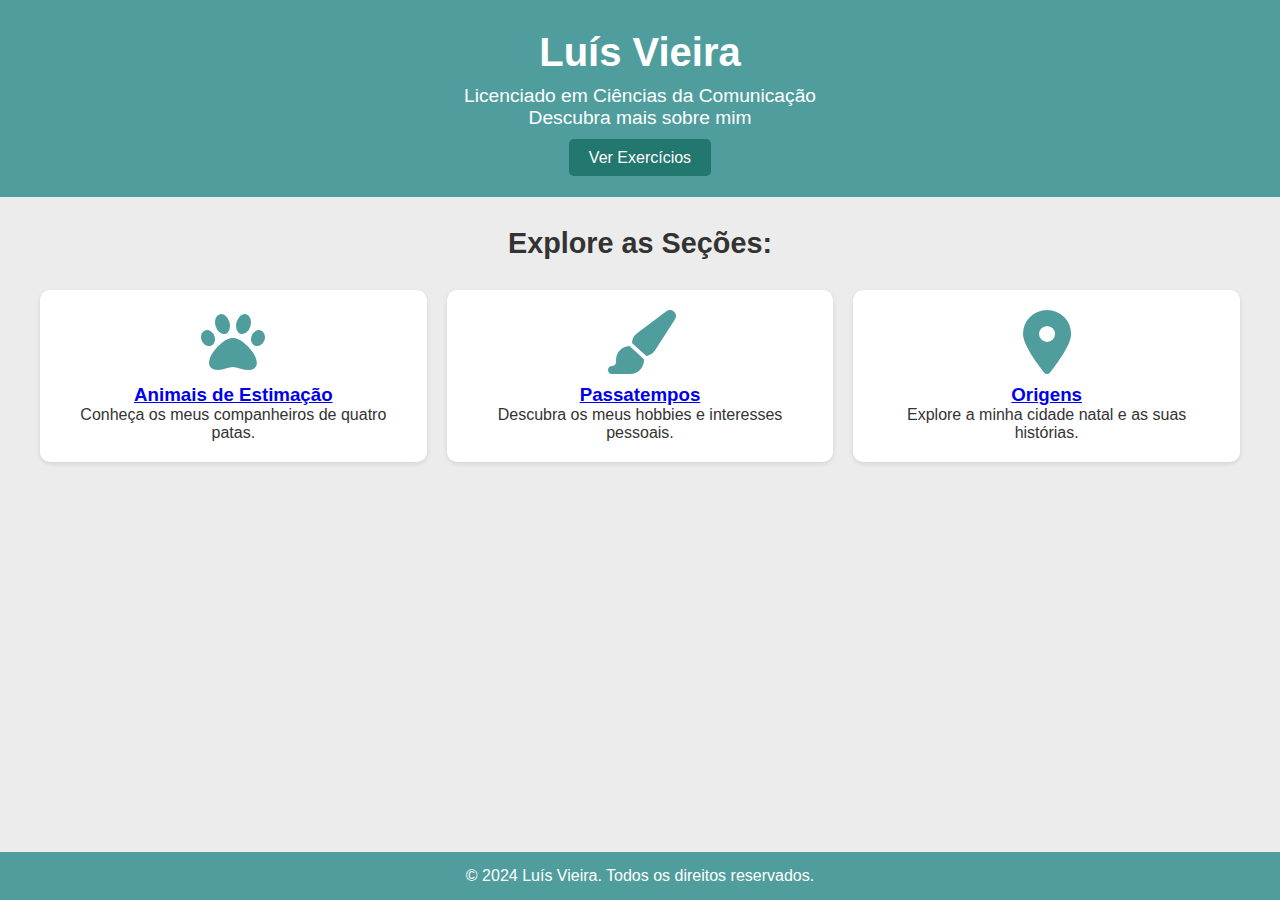
==== index.html @ 6de163f2 "Add files via upload" ====
<!DOCTYPE html>
<html lang="pt">
<head>
    <meta charset="UTF-8">
    <meta name="viewport" content="width=device-width, initial-scale=1.0">
    <title>Luís Vieira - Portfólio Pessoal</title>
    <!-- Link para o Reset CSS -->
    <link rel="stylesheet" href="css/reset.css">
    <!-- Link para o CSS Principal -->
    <link rel="stylesheet" href="css/style.css">
    <!-- Biblioteca de Ícones (Font Awesome) -->
    <link rel="stylesheet" href="https://cdnjs.cloudflare.com/ajax/libs/font-awesome/6.0.0/css/all.min.css">
</head>
<body>
    <!-- Cabeçalho -->
    <header class="header">
        <div class="profile">
            <h1>Luís Vieira</h1>
            <p>Licenciado em Ciências da Comunicação<br>Descubra mais sobre mim</p>
            <!-- Botão para aceder à página de exercícios -->
            <div class="btn-exercicios">
                <a href="exercicios/index.html" class="btn">Ver Exercícios</a>
            </div>
        </div>
    </header>

    <!-- Secção Principal -->
    <main>
        <!-- Secção de Cartões -->
        <section class="cartoes">
            <h2>Explore as Seções:</h2>
            <div class="cartoes-container">
                <!-- Cartão: Animais -->
                <article class="cartao">
                    <i class="fa-solid fa-paw"></i>
                    <h3><a href="animais/animais.html">Animais de Estimação</a></h3>
                    <p>Conheça os meus companheiros de quatro patas.</p>
                </article>
                <!-- Cartão: Passatempos -->
                <article class="cartao">
                    <i class="fa-solid fa-paint-brush"></i>
                    <h3><a href="passatempos/passatempos.html">Passatempos</a></h3>
                    <p>Descubra os meus hobbies e interesses pessoais.</p>
                </article>
                <!-- Cartão: Origens -->
                <article class="cartao">
                    <i class="fa-solid fa-map-marker-alt"></i>
                    <h3><a href="origens/naturalidade.html">Origens</a></h3>
                    <p>Explore a minha cidade natal e as suas histórias.</p>
                </article>
            </div>
        </section>
    </main>

    <!-- Rodapé -->
    <footer class="footer">
        <p>© 2024 Luís Vieira. Todos os direitos reservados.</p>
    </footer>
</body>
</html>
---- css/style.css ----
/* ---------------------------- */
/* --- Reset e Variáveis Globais --- */
/* ---------------------------- */
:root {
    --cor-principal: #4F9E9D; /* Verde água */
    --cor-secundaria: #ECECEC; /* Fundo claro */
    --cor-texto: #333; /* Texto */
    --cor-hover: #22776E; /* Hover */
}

/* Reset */
* {
    margin: 0;
    padding: 0;
    box-sizing: border-box;
}

body {
    font-family: Arial, Helvetica, sans-serif;
    background: var(--cor-secundaria);
    color: var(--cor-texto);
    min-height: 100vh;
    display: flex;
    flex-direction: column;
    margin: 0 auto;
}

/* ---------------------------- */
/* --- Cabeçalho --- */
/* ---------------------------- */
.header {
    background: var(--cor-principal);
    color: white;
    text-align: center;
    padding: 30px 20px;
    position: relative;
}

.header h1 {
    font-size: 2.5rem;
}

.header p {
    margin-top: 10px;
    font-size: 1.2rem;
}

.btn-exercicios {
    margin-top: 20px;
}

.btn {
    text-decoration: none;
    background: var(--cor-hover);
    color: white;
    padding: 10px 20px;
    border-radius: 5px;
    font-size: 1rem;
    transition: background 0.3s ease;
}

.btn:hover {
    background: var(--cor-principal);
}

/* ---------------------------- */
/* --- Menu de Navegação --- */
/* ---------------------------- */
.menu-botoes {
    display: flex;
    justify-content: center;
    gap: 15px;
    margin: 20px 0;
    flex-wrap: wrap;
}

.botao-menu {
    text-decoration: none;
    color: white;
    background: var(--cor-hover);
    padding: 10px 20px;
    border-radius: 5px;
    transition: background 0.3s ease;
    font-size: 1rem;
    text-align: center;
}

.botao-menu:hover {
    background: var(--cor-principal);
}

/* ---------------------------- */
/* --- Cartões (Página Inicial) --- */
/* ---------------------------- */
.cartoes h2 {
    text-align: center;
    margin: 30px 0;
    font-size: 1.8rem;
}

.cartoes-container {
    display: grid;
    grid-template-columns: repeat(auto-fit, minmax(300px, 1fr));
    gap: 20px;
    max-width: 1200px;
    margin: 0 auto;
}

.cartao {
    background: white;
    border-radius: 10px;
    box-shadow: 0 2px 5px rgba(0, 0, 0, 0.1);
    padding: 20px;
    text-align: center;
    transition: transform 0.3s ease, box-shadow 0.3s ease;
}

.cartao:hover {
    transform: scale(1.05);
    box-shadow: 0 4px 10px rgba(0, 0, 0, 0.2);
}

.cartao i {
    font-size: 4rem;
    color: var(--cor-principal);
    margin-bottom: 10px;
}

/* ---------------------------- */
/* --- Galeria (Imagens em Mosaico) --- */
/* ---------------------------- */
.historia-e-galeria {
    display: flex;
    flex-direction: column;
    gap: 20px;
    max-width: 1200px;
    margin: 40px auto;
    align-items: center;
}

.historia-e-galeria .texto {
    font-size: 1rem;
    line-height: 1.6;
    text-align: center;
    max-width: 600px;
}

.historia-e-galeria .imagens {
    display: grid;
    grid-template-columns: repeat(auto-fit, minmax(150px, 1fr));
    gap: 10px;
    width: 100%;
    justify-content: center;
}

.historia-e-galeria .imagens img {
    width: 100%;
    border-radius: 10px;
    box-shadow: 0 2px 5px rgba(0, 0, 0, 0.1);
    transition: transform 0.3s ease;
}

.historia-e-galeria .imagens img:hover {
    transform: scale(1.05);
}

/* ---------------------------- */
/* --- Rodapé --- */
/* ---------------------------- */
.footer {
    background: var(--cor-principal);
    color: white;
    text-align: center;
    padding: 15px;
    margin-top: auto; /* Garante que o rodapé fica no final */
}

/* ---------------------------- */
/* --- Responsividade --- */
/* ---------------------------- */
@media (max-width: 768px) {
    .historia-e-galeria {
        flex-direction: column;
        text-align: center;
    }

    .menu-botoes {
        flex-direction: column;
    }
}
/* ---------------------------- */
/* --- Estilo para Galeria de Imagens (Mosaico) --- */
/* ---------------------------- */
.imagens {
    display: grid;
    grid-template-columns: repeat(auto-fit, minmax(150px, 1fr)); /* Múltiplas colunas responsivas */
    gap: 15px; /* Espaço entre as imagens */
    margin: 20px auto;
    max-width: 1200px;
}

.imagens img {
    width: 100%; /* Ocupa todo o espaço da célula */
    height: 150px; /* Altura fixa */
    object-fit: cover; /* Recorta a imagem proporcionalmente */
    border-radius: 8px; /* Bordas arredondadas */
    box-shadow: 0 2px 5px rgba(0, 0, 0, 0.1); /* Sombras suaves */
    transition: transform 0.3s ease;
}

.imagens img:hover {
    transform: scale(1.05); /* Zoom suave ao passar o mouse */
}
/* Estilo específico para imagens quadradas */
.imagens-quadradas img {
    height: 150px; /* Altura igual à largura para ficar quadrado */
    width: 150px; /* Define o tamanho fixo */
    object-fit: cover; /* Recorta a imagem proporcionalmente */
    border-radius: 8px; /* Bordas arredondadas */
    box-shadow: 0 2px 5px rgba(0, 0, 0, 0.1); /* Sombras suaves */
    transition: transform 0.3s ease;
}

.imagens-quadradas img:hover {
    transform: scale(1.05); /* Zoom suave ao passar o mouse */
}
/* Estilo específico para imagens quadradas */
.imagens-quadradas {
    display: grid;
    grid-template-columns: repeat(auto-fit, minmax(150px, 1fr)); /* Layout de mosaico */
    gap: 15px;
    justify-content: center;
    margin: 20px auto;
    max-width: 1200px;
}

.imagens-quadradas img {
    width: 150px; /* Largura fixa para garantir formato quadrado */
    height: 150px; /* Altura fixa para garantir formato quadrado */
    object-fit: cover; /* Garante que as imagens sejam ajustadas proporcionalmente */
    border-radius: 8px; /* Bordas arredondadas */
    box-shadow: 0 2px 5px rgba(0, 0, 0, 0.1); /* Sombras suaves */
    transition: transform 0.3s ease;
}

.imagens-quadradas img:hover {
    transform: scale(1.05); /* Efeito de zoom ao passar o mouse */
}
/* ---------------------------- */
/* --- Estilo para Post-its --- */
/* ---------------------------- */
.lista-exercicios {
    display: grid;
    grid-template-columns: repeat(auto-fit, minmax(150px, 1fr)); /* Layout responsivo */
    gap: 20px;
    justify-items: center; /* Centraliza os Post-its */
    padding: 20px;
    list-style: none; /* Remove os marcadores da lista */
}

.lista-exercicios li {
    position: relative;
    background: #fffa86; /* Cor amarela de Post-it */
    width: 150px;
    height: 150px;
    display: flex;
    align-items: center;
    justify-content: center;
    text-align: center;
    padding: 10px;
    border-radius: 5px;
    box-shadow: 0 5px 15px rgba(0, 0, 0, 0.2);
    transform: rotate(-3deg); /* Inclinação inicial */
    transition: transform 0.3s ease, box-shadow 0.3s ease;
}

.lista-exercicios li:hover {
    transform: rotate(0deg) scale(1.1); /* Post-it endireita e cresce ao passar o mouse */
    box-shadow: 0 8px 20px rgba(0, 0, 0, 0.3);
}

.lista-exercicios li a {
    text-decoration: none;
    color: #333;
    font-weight: bold;
    font-size: 1rem;
    transition: color 0.3s ease;
}

.lista-exercicios li a:hover {
    color: var(--cor-hover); /* Cor de hover definida no tema */
}
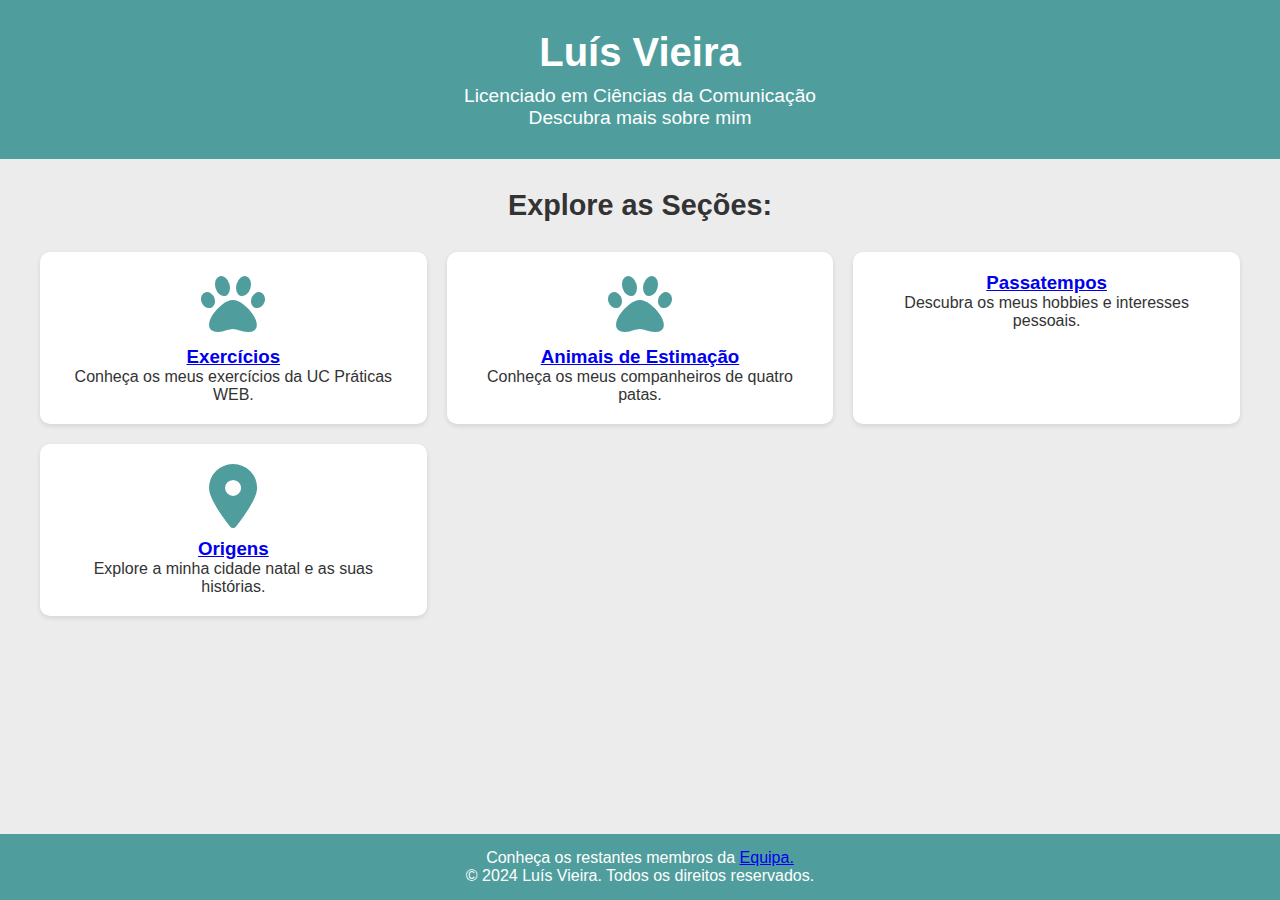
==== commit 424e8d6d: "Add files via upload" ====
--- a/index.html
+++ b/index.html
@@ -17,10 +17,7 @@
         <div class="profile">
             <h1>Luís Vieira</h1>
             <p>Licenciado em Ciências da Comunicação<br>Descubra mais sobre mim</p>
-            <!-- Botão para aceder à página de exercícios -->
-            <div class="btn-exercicios">
-                <a href="exercicios/index.html" class="btn">Ver Exercícios</a>
-            </div>
+           
         </div>
     </header>
 
@@ -30,6 +27,12 @@
         <section class="cartoes">
             <h2>Explore as Seções:</h2>
             <div class="cartoes-container">
+                 <!-- Cartão: Exercícios -->
+                 <article class="cartao">
+                    <i class="fa-solid fa-paw"></i>
+                    <h3><a href="exercicios/exercicios.html">Exercícios</a></h3>
+                    <p>Conheça os meus exercícios da UC Práticas WEB.</p>
+                </article>
                 <!-- Cartão: Animais -->
                 <article class="cartao">
                     <i class="fa-solid fa-paw"></i>
@@ -38,7 +41,7 @@
                 </article>
                 <!-- Cartão: Passatempos -->
                 <article class="cartao">
-                    <i class="fa-solid fa-paint-brush"></i>
+                    <i class="nature_people"></i>
                     <h3><a href="passatempos/passatempos.html">Passatempos</a></h3>
                     <p>Descubra os meus hobbies e interesses pessoais.</p>
                 </article>
@@ -54,6 +57,10 @@
 
     <!-- Rodapé -->
     <footer class="footer">
+        <section class="section">
+            <p>Conheça os restantes membros da <a href="../equipa.html" target="_blank">Equipa.</a></p>
+            </div>
+        </section>
         <p>© 2024 Luís Vieira. Todos os direitos reservados.</p>
     </footer>
 </body>
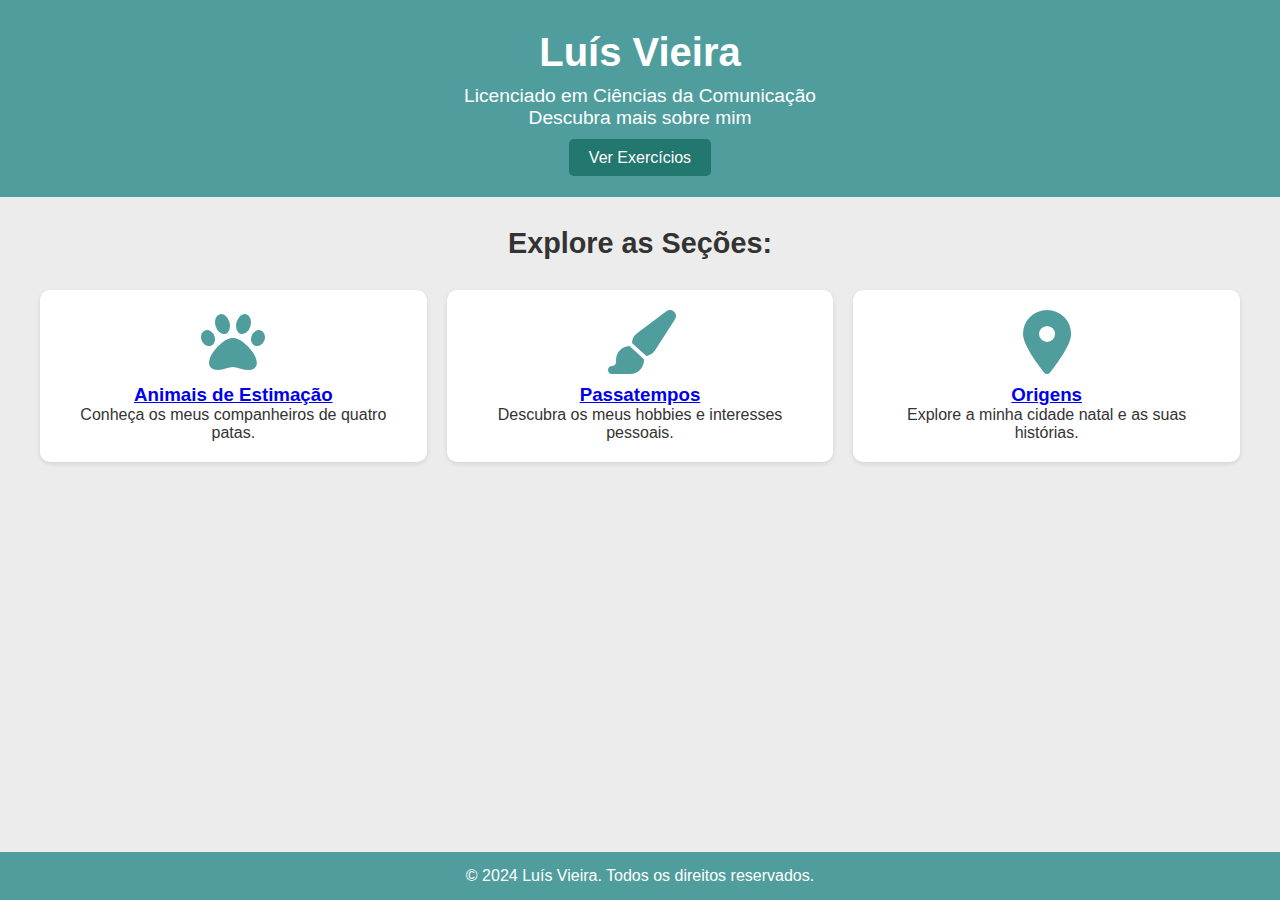
==== commit 0d837680: "Update index.html" ====
--- a/index.html
+++ b/index.html
@@ -17,7 +17,10 @@
         <div class="profile">
             <h1>Luís Vieira</h1>
             <p>Licenciado em Ciências da Comunicação<br>Descubra mais sobre mim</p>
-           
+            <!-- Botão para aceder à página de exercícios -->
+            <div class="btn-exercicios">
+                <a href="exercicios/exercicios.html" class="btn">Ver Exercícios</a>
+            </div>
         </div>
     </header>
 
@@ -27,12 +30,6 @@
         <section class="cartoes">
             <h2>Explore as Seções:</h2>
             <div class="cartoes-container">
-                 <!-- Cartão: Exercícios -->
-                 <article class="cartao">
-                    <i class="fa-solid fa-paw"></i>
-                    <h3><a href="exercicios/exercicios.html">Exercícios</a></h3>
-                    <p>Conheça os meus exercícios da UC Práticas WEB.</p>
-                </article>
                 <!-- Cartão: Animais -->
                 <article class="cartao">
                     <i class="fa-solid fa-paw"></i>
@@ -41,7 +38,7 @@
                 </article>
                 <!-- Cartão: Passatempos -->
                 <article class="cartao">
-                    <i class="nature_people"></i>
+                    <i class="fa-solid fa-paint-brush"></i>
                     <h3><a href="passatempos/passatempos.html">Passatempos</a></h3>
                     <p>Descubra os meus hobbies e interesses pessoais.</p>
                 </article>
@@ -57,10 +54,6 @@
 
     <!-- Rodapé -->
     <footer class="footer">
-        <section class="section">
-            <p>Conheça os restantes membros da <a href="../equipa.html" target="_blank">Equipa.</a></p>
-            </div>
-        </section>
         <p>© 2024 Luís Vieira. Todos os direitos reservados.</p>
     </footer>
 </body>
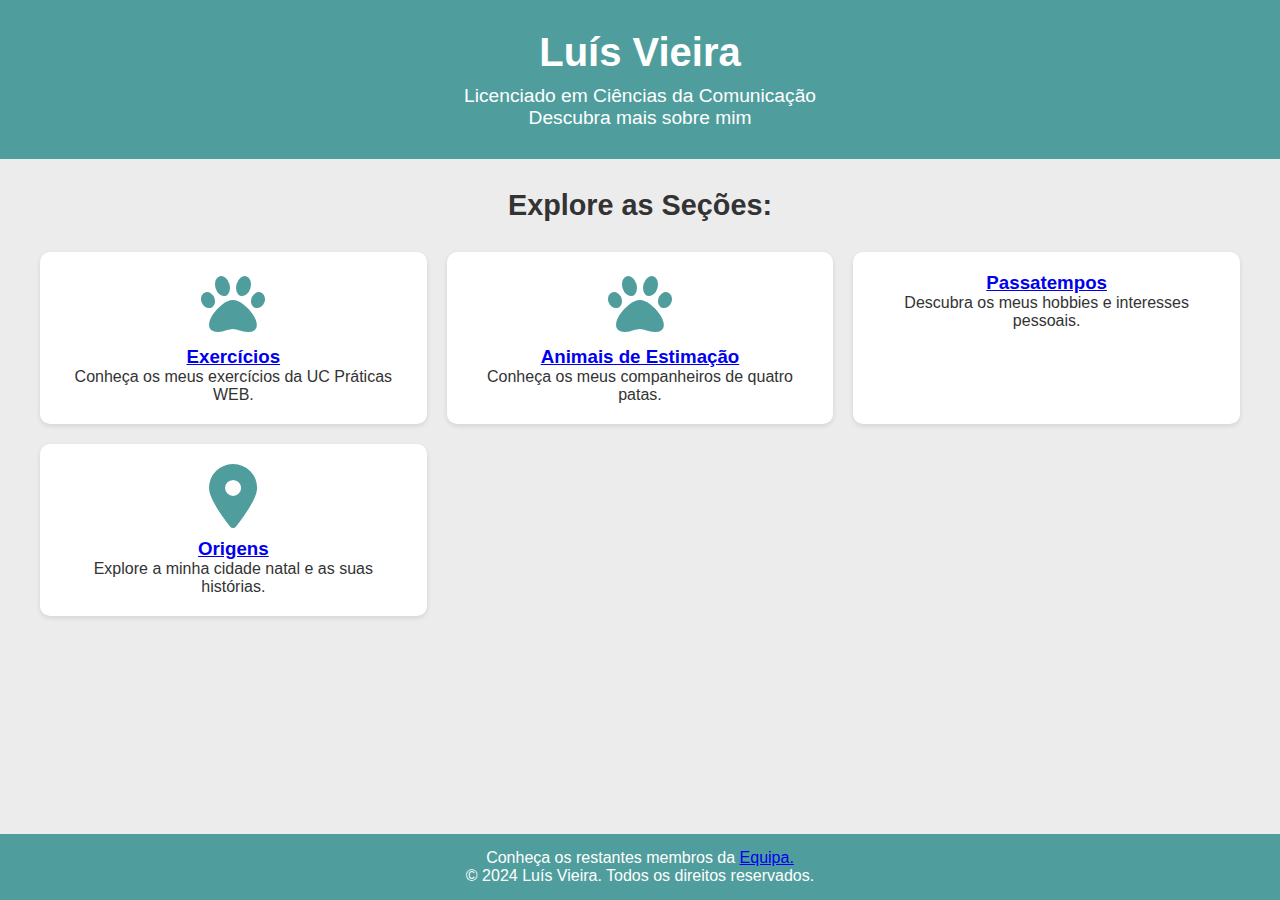
==== commit b7927325: "Update index.html" ====
--- a/index.html
+++ b/index.html
@@ -17,10 +17,7 @@
         <div class="profile">
             <h1>Luís Vieira</h1>
             <p>Licenciado em Ciências da Comunicação<br>Descubra mais sobre mim</p>
-            <!-- Botão para aceder à página de exercícios -->
-            <div class="btn-exercicios">
-                <a href="exercicios/exercicios.html" class="btn">Ver Exercícios</a>
-            </div>
+           
         </div>
     </header>
 
@@ -30,6 +27,12 @@
         <section class="cartoes">
             <h2>Explore as Seções:</h2>
             <div class="cartoes-container">
+                 <!-- Cartão: Exercícios -->
+                 <article class="cartao">
+                    <i class="fa-solid fa-paw"></i>
+                    <h3><a href="exercicios/exercicios.html">Exercícios</a></h3>
+                    <p>Conheça os meus exercícios da UC Práticas WEB.</p>
+                </article>
                 <!-- Cartão: Animais -->
                 <article class="cartao">
                     <i class="fa-solid fa-paw"></i>
@@ -38,7 +41,7 @@
                 </article>
                 <!-- Cartão: Passatempos -->
                 <article class="cartao">
-                    <i class="fa-solid fa-paint-brush"></i>
+                    <i class="nature_people"></i>
                     <h3><a href="passatempos/passatempos.html">Passatempos</a></h3>
                     <p>Descubra os meus hobbies e interesses pessoais.</p>
                 </article>
@@ -54,6 +57,10 @@
 
     <!-- Rodapé -->
     <footer class="footer">
+        <section class="section">
+            <p>Conheça os restantes membros da <a href="../equipa.html" target="_blank">Equipa.</a></p>
+            </div>
+        </section>
         <p>© 2024 Luís Vieira. Todos os direitos reservados.</p>
     </footer>
 </body>
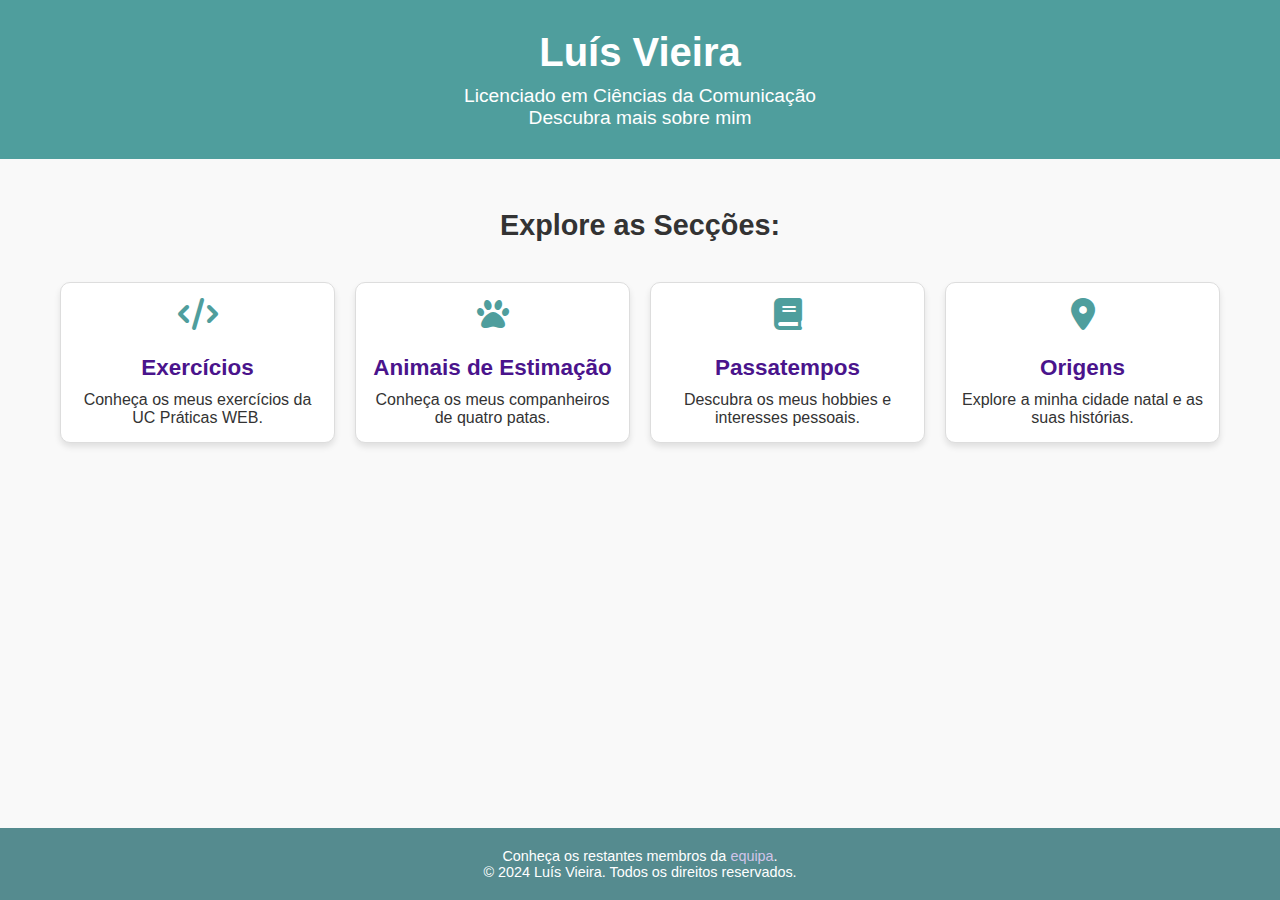
==== commit 7793612a: "Add files via upload" ====
--- a/index.html
+++ b/index.html
@@ -17,7 +17,6 @@
         <div class="profile">
             <h1>Luís Vieira</h1>
             <p>Licenciado em Ciências da Comunicação<br>Descubra mais sobre mim</p>
-           
         </div>
     </header>
 
@@ -25,11 +24,11 @@
     <main>
         <!-- Secção de Cartões -->
         <section class="cartoes">
-            <h2>Explore as Seções:</h2>
+            <h2>Explore as Secções:</h2>
             <div class="cartoes-container">
-                 <!-- Cartão: Exercícios -->
-                 <article class="cartao">
-                    <i class="fa-solid fa-paw"></i>
+                <!-- Cartão: Exercícios -->
+                <article class="cartao">
+                    <i class="fa-solid fa-code"></i>
                     <h3><a href="exercicios/exercicios.html">Exercícios</a></h3>
                     <p>Conheça os meus exercícios da UC Práticas WEB.</p>
                 </article>
@@ -41,7 +40,7 @@
                 </article>
                 <!-- Cartão: Passatempos -->
                 <article class="cartao">
-                    <i class="nature_people"></i>
+                    <i class="fa-solid fa-book"></i>
                     <h3><a href="passatempos/passatempos.html">Passatempos</a></h3>
                     <p>Descubra os meus hobbies e interesses pessoais.</p>
                 </article>
@@ -58,8 +57,7 @@
     <!-- Rodapé -->
     <footer class="footer">
         <section class="section">
-            <p>Conheça os restantes membros da <a href="../equipa.html" target="_blank">Equipa.</a></p>
-            </div>
+            <p>Conheça os restantes membros da <a href="../equipa.html" target="_blank">equipa</a>.</p>
         </section>
         <p>© 2024 Luís Vieira. Todos os direitos reservados.</p>
     </footer>
--- a/css/style.css
+++ b/css/style.css
@@ -290,4 +290,187 @@
 .lista-exercicios li a:hover {
     color: var(--cor-hover); /* Cor de hover definida no tema */
 }
-
+/* Geral */
+body {
+    font-family: Arial, sans-serif;
+    margin: 0;
+    padding: 0;
+    background-color: #f9f9f9;
+    color: #333;
+}
+
+.header {
+    text-align: center;
+    padding: 20px;
+    background-color: #558b8f;
+    color: white;
+}
+
+.header h1 {
+    font-size: 2.5em;
+}
+
+.header p {
+    margin: 10px 0;
+}
+
+/* Estilo dos cartões */
+.cartoes {
+    padding: 20px;
+    text-align: center;
+}
+
+.cartoes h2 {
+    margin-bottom: 20px;
+    font-size: 1.8em;
+}
+
+.cartoes-container {
+    display: grid;
+    grid-template-columns: repeat(auto-fit, minmax(250px, 1fr));
+    gap: 20px;
+    justify-items: center;
+}
+
+.cartao {
+    background-color: white;
+    border-radius: 8px;
+    box-shadow: 0px 4px 6px rgba(0, 0, 0, 0.1);
+    text-align: center;
+    padding: 20px;
+    width: 100%;
+    max-width: 300px;
+    transition: transform 0.3s, box-shadow 0.3s;
+}
+
+.cartao:hover {
+    transform: translateY(-5px);
+    box-shadow: 0px 8px 12px rgba(0, 0, 0, 0.2);
+}
+
+.cartao i {
+    font-size: 2.5em;
+    color: #558b8f;
+    margin-bottom: 10px;
+}
+
+.cartao h3 {
+    margin: 10px 0;
+}
+
+.cartao h3 a {
+    text-decoration: none;
+    color: #4a148c;
+    font-size: 1.2em;
+}
+
+.cartao h3 a:hover {
+    text-decoration: underline;
+}
+
+.cartao p {
+    color: #555;
+    font-size: 0.95em;
+}
+
+/* Rodapé */
+.footer {
+    text-align: center;
+    background-color: #558b8f;
+    color: white;
+    padding: 20px 0;
+    font-size: 0.9em;
+}
+
+.footer a {
+    color: #d1c4e9;
+    text-decoration: none;
+}
+
+.footer a:hover {
+    text-decoration: underline;
+}
+/* Ativar Scroll Suave */
+html {
+    scroll-behavior: smooth;
+}
+/* ---------------------------- */
+/* --- Cabeçalho --- */
+/* ---------------------------- */
+.header {
+    background: var(--cor-principal);
+    color: #fff;
+    text-align: center;
+    padding: 30px 15px;
+}
+
+.header h1 {
+    font-size: 2.5rem;
+    margin-bottom: 10px;
+}
+
+.header p {
+    font-size: 1.2rem;
+    margin: 0;
+}
+
+.menu-botoes {
+    display: flex;
+    justify-content: center;
+    gap: 15px;
+    margin: 20px 0;
+    flex-wrap: wrap;
+}
+
+.botao-menu {
+    text-decoration: none;
+    color: white;
+    padding: 10px 15px;
+    background: var(--cor-hover);
+    border-radius: 5px;
+    transition: background 0.3s ease;
+}
+
+.botao-menu:hover {
+    background: var(--cor-principal);
+}
+
+/* ---------------------------- */
+/* --- Cartões --- */
+/* ---------------------------- */
+.cartoes-container {
+    display: grid;
+    grid-template-columns: repeat(auto-fit, minmax(250px, 1fr));
+    gap: 20px;
+    padding: 20px;
+}
+
+.cartao {
+    background: white;
+    padding: 15px;
+    border: 1px solid #ddd;
+    border-radius: 10px;
+    text-align: center;
+    transition: transform 0.3s ease, box-shadow 0.3s ease;
+}
+
+.cartao:hover {
+    transform: translateY(-10px);
+    box-shadow: 0 5px 15px rgba(0, 0, 0, 0.1);
+}
+
+.cartao i {
+    font-size: 2rem;
+    color: var(--cor-principal);
+}
+
+.cartao h3 {
+    margin: 15px 0 10px;
+}
+
+.cartao p {
+    font-size: 1rem;
+    color: var(--cor-texto);
+}
+
+
